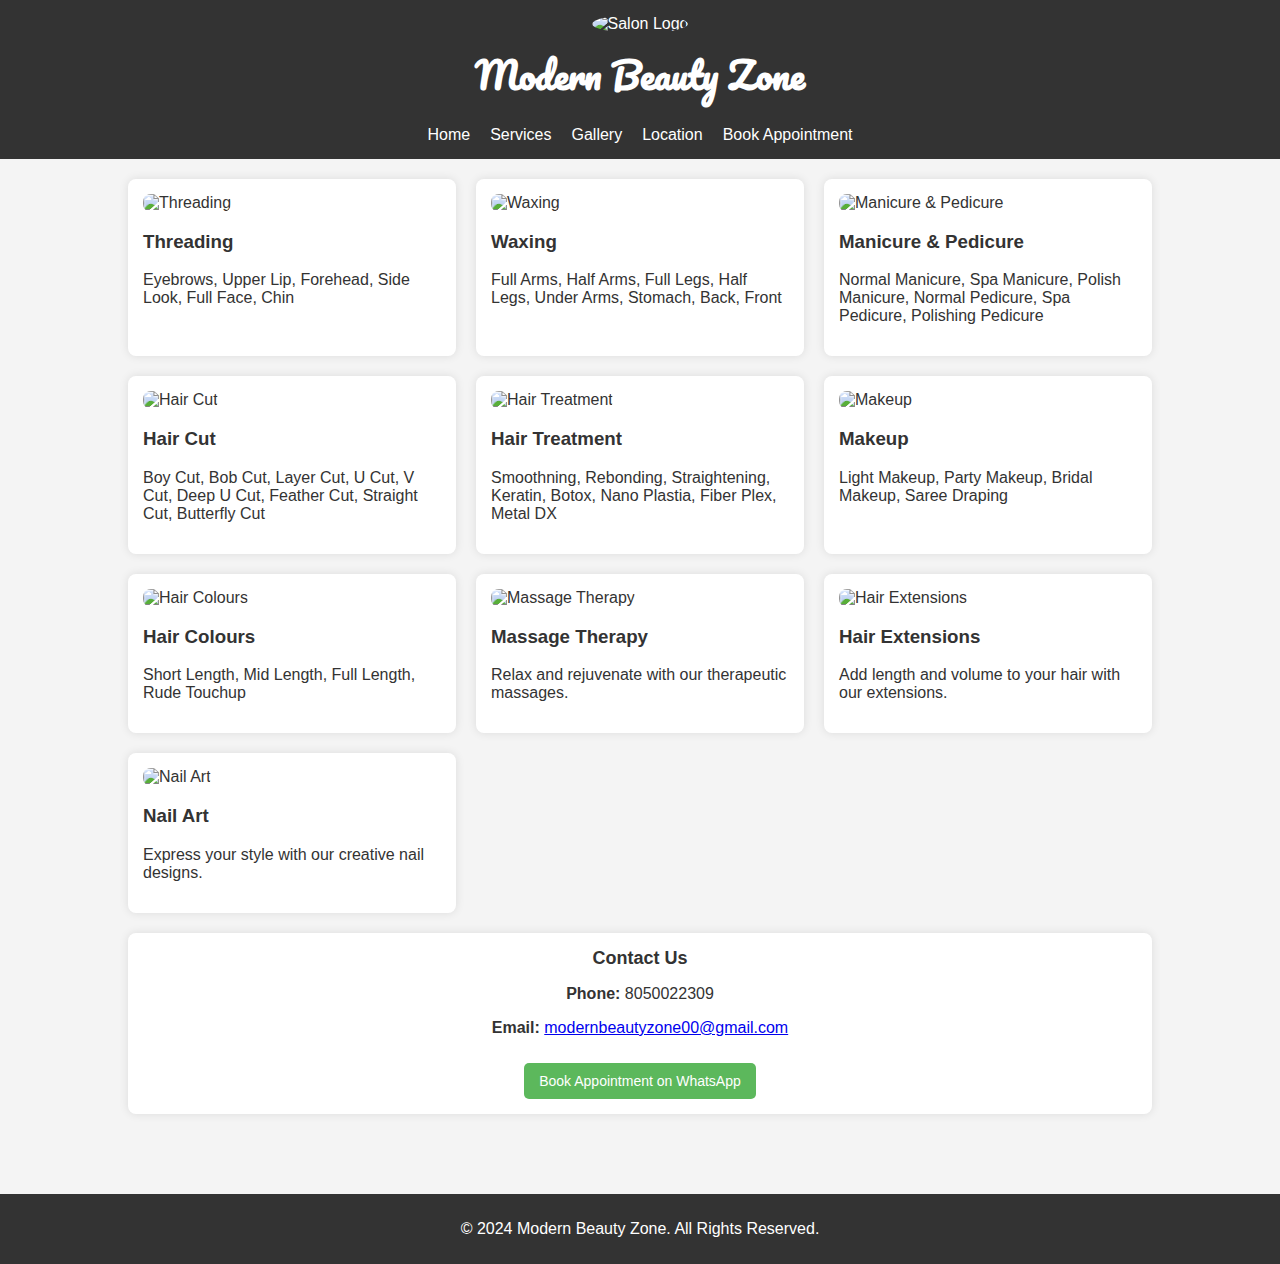
==== gallery.html @ 43139897 "Create gallery.html" ====
<!DOCTYPE html>
<html lang="en">
<head>
    <meta charset="UTF-8">
    <meta name="viewport" content="width=device-width, initial-scale=1.0">
    <title>Modern Beauty Zone</title>
    <link rel="icon" type="image/x-icon" href="jpeg-01-30.jpg">
    <link href="https://fonts.googleapis.com/css2?family=Roboto:wght@700&family=Pacifico&display=swap" rel="stylesheet">
    <style>
        /* Mobile First Styles */
        body {
            font-family: Arial, sans-serif;
            margin: 0;
            padding: 0;
            color: #333;
            background-color: #f4f4f4;
            display: flex;
            flex-direction: column;
            min-height: 100vh;
        }
        header {
            background: #333;
            color: #fff;
            padding: 15px;
            display: flex;
            flex-direction: column;
            align-items: center;
            justify-content: center;
            text-align: center;
        }
        header .logo img {
            width: 60px;
            height: 60px;
            border-radius: 50%;
            object-fit: cover;
        }
        header h1 {
            margin: 10px 0;
            font-size: 24px;
            font-family: 'Pacifico', cursive; /* Updated font */
            color: #fff;
        }
        nav {
            margin-top: 10px;
        }
        nav ul {
            list-style: none;
            padding: 0;
            margin: 0;
            display: flex;
            flex-direction: column;
            align-items: center;
        }
        nav ul li {
            margin: 5px 0;
        }
        nav ul li a {
            color: #fff;
            text-decoration: none;
            font-size: 14px;
        }
        .container {
            width: 95%;
            margin: 0 auto;
            padding: 20px;
            padding-bottom: 80px;
            flex: 1;
        }
        .services {
            display: grid;
            grid-template-columns: 1fr;
            gap: 15px;
        }
        .service {
            background: #fff;
            padding: 15px;
            border-radius: 8px;
            box-shadow: 0 0 10px rgba(0,0,0,0.1);
        }
        .service img {
            width: 100%;
            border-radius: 8px;
        }
        .contact {
            background: #fff;
            padding: 15px;
            border-radius: 8px;
            box-shadow: 0 0 10px rgba(0,0,0,0.1);
            margin-top: 20px;
            text-align: center;
        }
        .contact h2 {
            margin-top: 0;
            font-size: 18px;
        }
        .button {
            display: inline-block;
            background: #5cb85c;
            color: #fff;
            padding: 10px 15px;
            border-radius: 5px;
            text-decoration: none;
            font-size: 14px;
            margin-top: 10px;
        }
        .button:hover {
            background: #4cae4c;
        }
        footer {
            background: #333;
            color: #fff;
            text-align: center;
            padding: 10px 0;
            width: 100%;
            position: relative;
            display: flex;
            align-items: center;
            justify-content: center;
        }

        /* Tablet and Larger Devices */
        @media (min-width: 600px) {
            header .logo img {
                width: 80px;
                height: 80px;
            }
            header h1 {
                font-size: 30px; /* Adjusted font size for tablets */
            }
            nav ul {
                flex-direction: row;
            }
            nav ul li {
                margin: 0 10px;
            }
            nav ul li a {
                font-size: 16px;
            }
            .container {
                width: 90%;
            }
            .services {
                grid-template-columns: repeat(auto-fill, minmax(300px, 1fr));
                gap: 20px;
            }
        }

        /* Desktop and Larger Devices */
        @media (min-width: 992px) {
            header .logo img {
                width: 100px;
                height: 100px;
            }
            header h1 {
                font-size: 36px; /* Adjusted font size for desktop */
            }
            nav ul {
                flex-direction: row;
            }
            .container {
                width: 80%;
            }
        }
    </style>
</head>
<body>

    <header>
        <div class="logo">
            <img src="jpeg-01-30.jpg" alt="Salon Logo">
        </div>
        <div class="info">
            <h1>Modern Beauty Zone</h1>
        </div>
        <nav>
            <ul>
                <li><a href="index.html">Home</a></li>
                <li><a href="services.html">Services</a></li>
                <li><a href="gallery.html">Gallery</a></li>
                <li><a href="location.html">Location</a></li>
                <li><a href="book.html">Book Appointment</a></li>
            </ul>
        </nav>
    </header>

    <div class="container">
        <div class="services">
            <div class="service">
                <img src="https://wallpaperaccess.com/full/4183624.jpg" alt="Threading">
                <h3>Threading</h3>
                <p>Eyebrows, Upper Lip, Forehead, Side Look, Full Face, Chin</p>
            </div>
            <div class="service">
                <img src="https://th.bing.com/th/id/OIP.UWe7AJSC8fs_Miz0h7gtSQHaE7?rs=1&pid=ImgDetMain" alt="Waxing">
                <h3>Waxing</h3>
                <p>Full Arms, Half Arms, Full Legs, Half Legs, Under Arms, Stomach, Back, Front</p>
            </div>
            <div class="service">
                <img src="https://th.bing.com/th/id/OIP.8YhXOmx2s8zDQkLFRNFKtAHaDp?rs=1&pid=ImgDetMain" alt="Manicure & Pedicure">
                <h3>Manicure & Pedicure</h3>
                <p>Normal Manicure, Spa Manicure, Polish Manicure, Normal Pedicure, Spa Pedicure, Polishing Pedicure</p>
            </div>
            <div class="service">
                <img src="https://www.rd.com/wp-content/uploads/2019/06/man-haircut-1-760x506.jpg" alt="Hair Cut">
                <h3>Hair Cut</h3>
                <p>Boy Cut, Bob Cut, Layer Cut, U Cut, V Cut, Deep U Cut, Feather Cut, Straight Cut, Butterfly Cut</p>
            </div>
            <div class="service">
                <img src="https://hairstylecamp.com/wp-content/uploads/Hair-smoothening-treatment.jpg" alt="Hair Treatment">
                <h3>Hair Treatment</h3>
                <p>Smoothning, Rebonding, Straightening, Keratin, Botox, Nano Plastia, Fiber Plex, Metal DX</p>
            </div>
            <div class="service">
                <img src="https://thumbs.dreamstime.com/b/woman-applying-makeup-27610019.jpg" alt="Makeup">
                <h3>Makeup</h3>
                <p>Light Makeup, Party Makeup, Bridal Makeup, Saree Draping</p>
            </div>
            <div class="service">
                <img src="https://i.pinimg.com/originals/fd/34/92/fd34920007d17e7e2f99485a3deba901.jpg" alt="Hair Colours">
                <h3>Hair Colours</h3>
                <p>Short Length, Mid Length, Full Length, Rude Touchup</p>
            </div>
            <div class="service">
                <img src="https://th.bing.com/th/id/OIP.0xUl2n4zAk9GWJy10TAvSQHaLH?w=1024&h=1536&rs=1&pid=ImgDetMain" alt="Massage Therapy">
                <h3>Massage Therapy</h3>
                <p>Relax and rejuvenate with our therapeutic massages.</p>
            </div>
            <div class="service">
                <img src="https://st2.depositphotos.com/1965665/8295/i/450/depositphotos_82958774-stock-photo-hair-extensions.jpg" alt="Hair Extensions">
                <h3>Hair Extensions</h3>
                <p>Add length and volume to your hair with our extensions.</p>
            </div>
            <div class="service">
                <img src="https://www.magicnailsdenver.com/wp-content/uploads/2019/05/magic-nails-enhancements-700x700.jpg" alt="Nail Art">
                <h3>Nail Art</h3>
                <p>Express your style with our creative nail designs.</p>
            </div>
        </div>

        <div class="contact">
            <h2>Contact Us</h2>
            <p><strong>Phone:</strong> 8050022309</p>
            <p><strong>Email:</strong> <a href="mailto:modernbeautyzone00@gmail.com">modernbeautyzone00@gmail.com</a></p>
            <a href="https://wa.me/+918050022309" class="button" target="_blank">Book Appointment on WhatsApp</a>
        </div>
    </div>

    <footer>
        <p>&copy; 2024 Modern Beauty Zone. All Rights Reserved.</p>
    </footer>

</body>
</html>
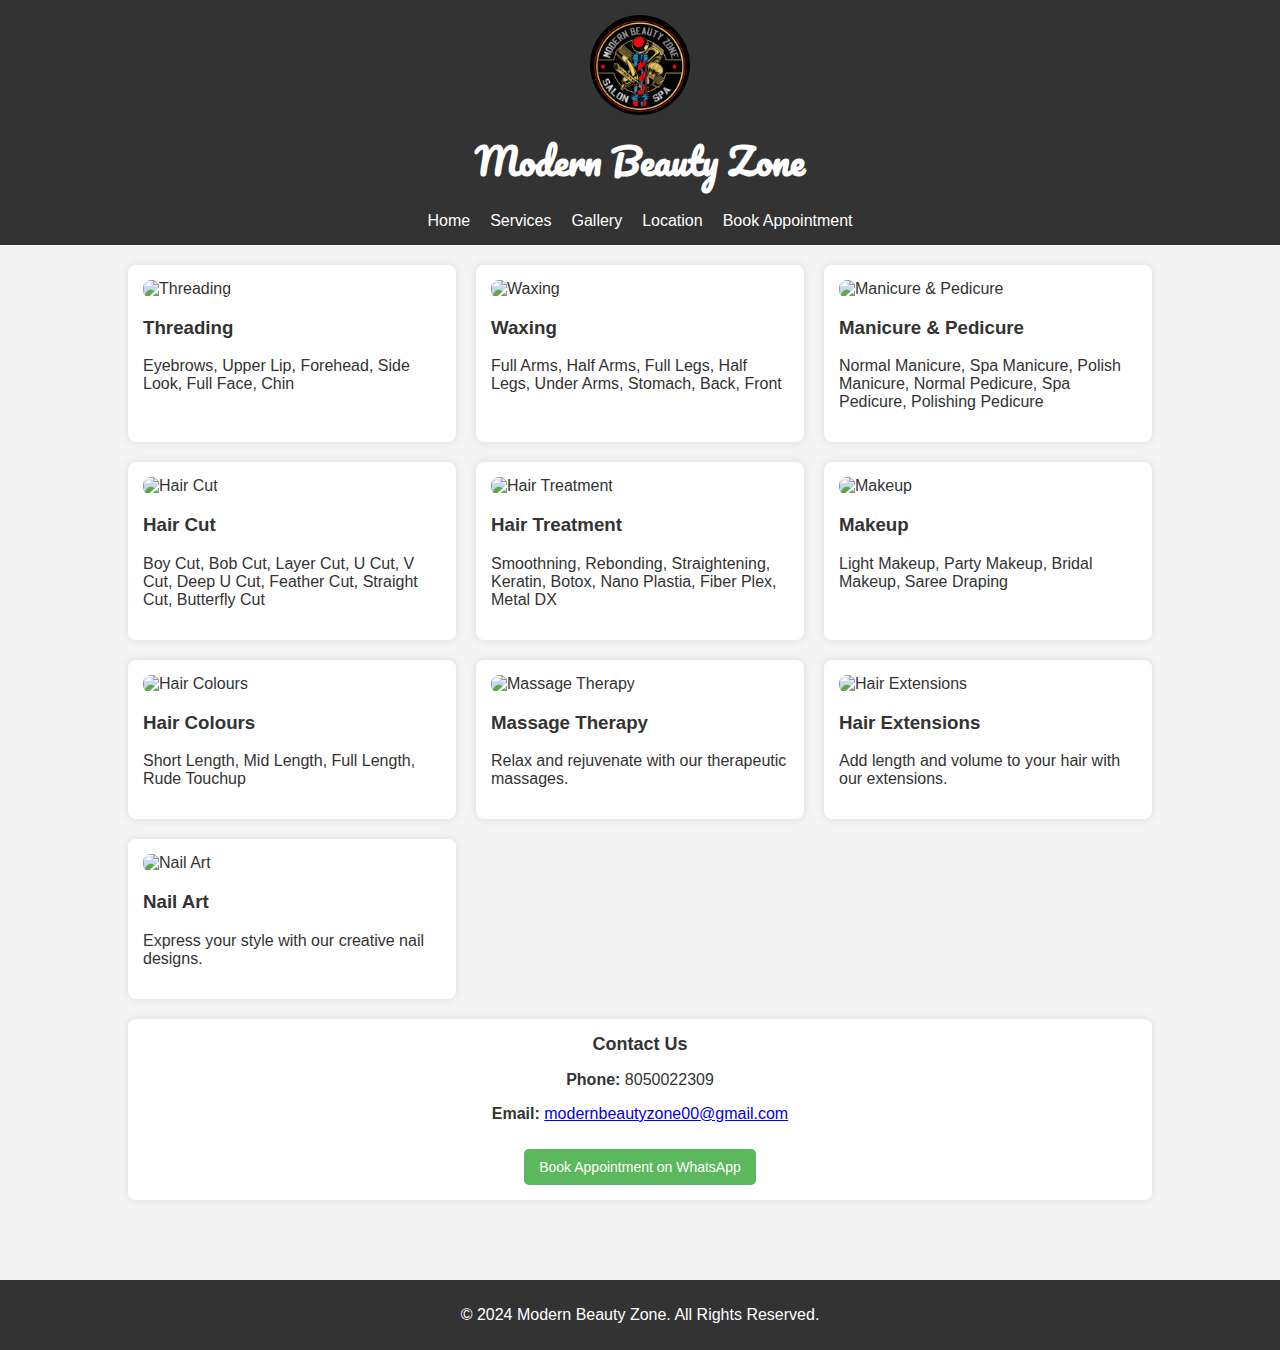
==== commit c9b9d245: "Update gallery.html" ====
--- a/gallery.html
+++ b/gallery.html
@@ -167,7 +167,7 @@
 
     <header>
         <div class="logo">
-            <img src="jpeg-01-30.jpg" alt="Salon Logo">
+            <img src="jpeg-01-30 (1).jpg" alt="Salon Logo">
         </div>
         <div class="info">
             <h1>Modern Beauty Zone</h1>
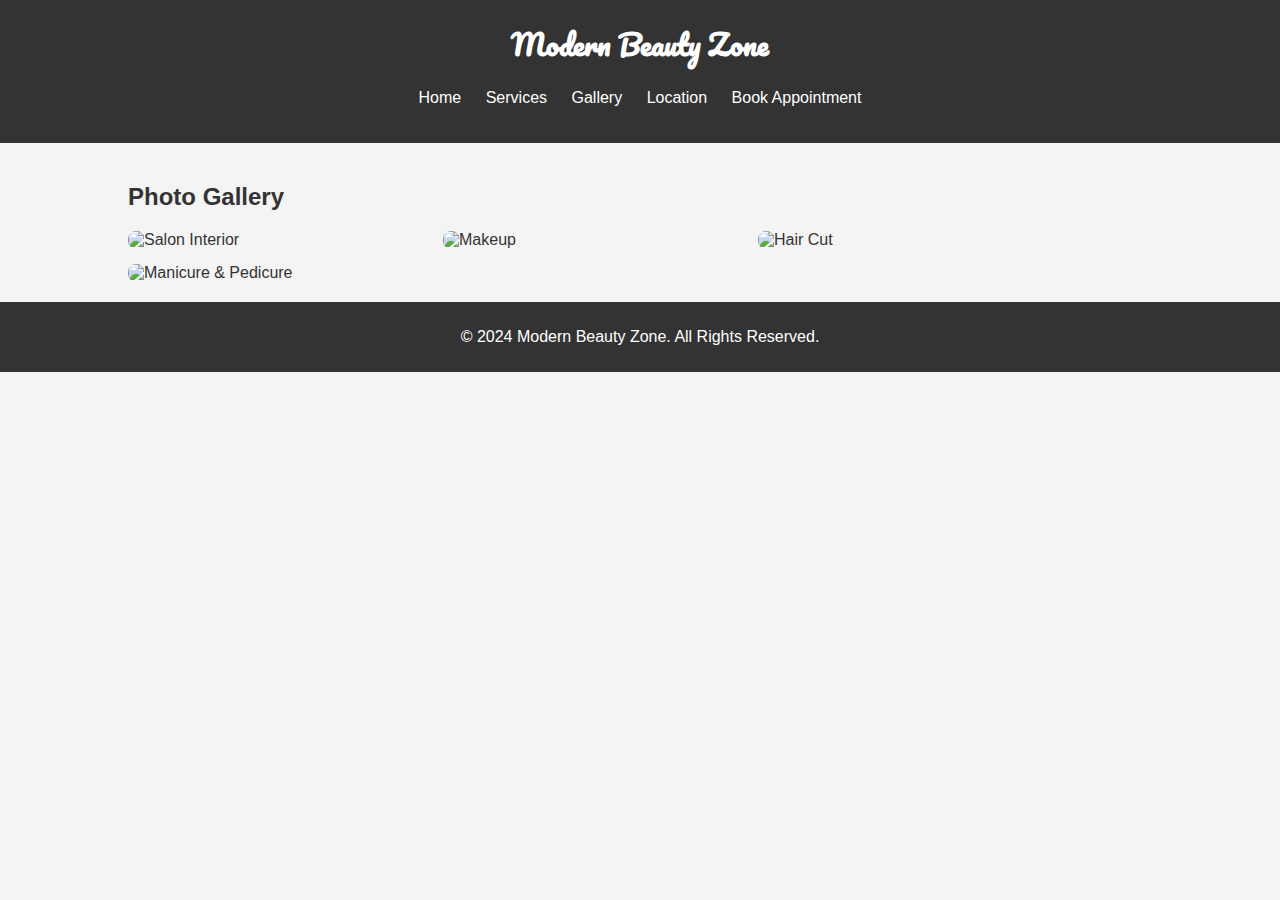
==== commit 55db7e29: "Update gallery.html" ====
--- a/gallery.html
+++ b/gallery.html
@@ -3,175 +3,73 @@
 <head>
     <meta charset="UTF-8">
     <meta name="viewport" content="width=device-width, initial-scale=1.0">
-    <title>Modern Beauty Zone</title>
+    <title>Gallery - Modern Beauty Zone</title>
     <link rel="icon" type="image/x-icon" href="jpeg-01-30.jpg">
     <link href="https://fonts.googleapis.com/css2?family=Roboto:wght@700&family=Pacifico&display=swap" rel="stylesheet">
     <style>
-        /* Mobile First Styles */
         body {
             font-family: Arial, sans-serif;
             margin: 0;
             padding: 0;
             color: #333;
             background-color: #f4f4f4;
-            display: flex;
-            flex-direction: column;
-            min-height: 100vh;
         }
         header {
             background: #333;
             color: #fff;
-            padding: 15px;
-            display: flex;
-            flex-direction: column;
-            align-items: center;
-            justify-content: center;
+            padding: 20px 0;
             text-align: center;
         }
-        header .logo img {
-            width: 60px;
-            height: 60px;
-            border-radius: 50%;
-            object-fit: cover;
-        }
         header h1 {
-            margin: 10px 0;
-            font-size: 24px;
-            font-family: 'Pacifico', cursive; /* Updated font */
-            color: #fff;
+            margin: 0;
+            font-family: 'Pacifico', cursive;
+            font-size: 28px;
         }
         nav {
-            margin-top: 10px;
+            margin-top: 20px;
         }
         nav ul {
             list-style: none;
             padding: 0;
-            margin: 0;
-            display: flex;
-            flex-direction: column;
-            align-items: center;
         }
         nav ul li {
-            margin: 5px 0;
+            display: inline;
+            margin: 0 10px;
         }
         nav ul li a {
             color: #fff;
             text-decoration: none;
-            font-size: 14px;
+        }
+        nav ul li a:hover {
+            text-decoration: underline;
         }
         .container {
-            width: 95%;
+            width: 80%;
             margin: 0 auto;
             padding: 20px;
-            padding-bottom: 80px;
-            flex: 1;
         }
-        .services {
-            display: grid;
-            grid-template-columns: 1fr;
+        .gallery {
+            display: flex;
+            flex-wrap: wrap;
             gap: 15px;
         }
-        .service {
-            background: #fff;
-            padding: 15px;
+        .gallery img {
+            width: 100%;
+            max-width: 300px;
+            height: auto;
             border-radius: 8px;
-            box-shadow: 0 0 10px rgba(0,0,0,0.1);
-        }
-        .service img {
-            width: 100%;
-            border-radius: 8px;
-        }
-        .contact {
-            background: #fff;
-            padding: 15px;
-            border-radius: 8px;
-            box-shadow: 0 0 10px rgba(0,0,0,0.1);
-            margin-top: 20px;
-            text-align: center;
-        }
-        .contact h2 {
-            margin-top: 0;
-            font-size: 18px;
-        }
-        .button {
-            display: inline-block;
-            background: #5cb85c;
-            color: #fff;
-            padding: 10px 15px;
-            border-radius: 5px;
-            text-decoration: none;
-            font-size: 14px;
-            margin-top: 10px;
-        }
-        .button:hover {
-            background: #4cae4c;
         }
         footer {
             background: #333;
             color: #fff;
             text-align: center;
             padding: 10px 0;
-            width: 100%;
-            position: relative;
-            display: flex;
-            align-items: center;
-            justify-content: center;
-        }
-
-        /* Tablet and Larger Devices */
-        @media (min-width: 600px) {
-            header .logo img {
-                width: 80px;
-                height: 80px;
-            }
-            header h1 {
-                font-size: 30px; /* Adjusted font size for tablets */
-            }
-            nav ul {
-                flex-direction: row;
-            }
-            nav ul li {
-                margin: 0 10px;
-            }
-            nav ul li a {
-                font-size: 16px;
-            }
-            .container {
-                width: 90%;
-            }
-            .services {
-                grid-template-columns: repeat(auto-fill, minmax(300px, 1fr));
-                gap: 20px;
-            }
-        }
-
-        /* Desktop and Larger Devices */
-        @media (min-width: 992px) {
-            header .logo img {
-                width: 100px;
-                height: 100px;
-            }
-            header h1 {
-                font-size: 36px; /* Adjusted font size for desktop */
-            }
-            nav ul {
-                flex-direction: row;
-            }
-            .container {
-                width: 80%;
-            }
         }
     </style>
 </head>
 <body>
-
     <header>
-        <div class="logo">
-            <img src="jpeg-01-30 (1).jpg" alt="Salon Logo">
-        </div>
-        <div class="info">
-            <h1>Modern Beauty Zone</h1>
-        </div>
+        <h1>Modern Beauty Zone</h1>
         <nav>
             <ul>
                 <li><a href="index.html">Home</a></li>
@@ -184,70 +82,17 @@
     </header>
 
     <div class="container">
-        <div class="services">
-            <div class="service">
-                <img src="https://wallpaperaccess.com/full/4183624.jpg" alt="Threading">
-                <h3>Threading</h3>
-                <p>Eyebrows, Upper Lip, Forehead, Side Look, Full Face, Chin</p>
-            </div>
-            <div class="service">
-                <img src="https://th.bing.com/th/id/OIP.UWe7AJSC8fs_Miz0h7gtSQHaE7?rs=1&pid=ImgDetMain" alt="Waxing">
-                <h3>Waxing</h3>
-                <p>Full Arms, Half Arms, Full Legs, Half Legs, Under Arms, Stomach, Back, Front</p>
-            </div>
-            <div class="service">
-                <img src="https://th.bing.com/th/id/OIP.8YhXOmx2s8zDQkLFRNFKtAHaDp?rs=1&pid=ImgDetMain" alt="Manicure & Pedicure">
-                <h3>Manicure & Pedicure</h3>
-                <p>Normal Manicure, Spa Manicure, Polish Manicure, Normal Pedicure, Spa Pedicure, Polishing Pedicure</p>
-            </div>
-            <div class="service">
-                <img src="https://www.rd.com/wp-content/uploads/2019/06/man-haircut-1-760x506.jpg" alt="Hair Cut">
-                <h3>Hair Cut</h3>
-                <p>Boy Cut, Bob Cut, Layer Cut, U Cut, V Cut, Deep U Cut, Feather Cut, Straight Cut, Butterfly Cut</p>
-            </div>
-            <div class="service">
-                <img src="https://hairstylecamp.com/wp-content/uploads/Hair-smoothening-treatment.jpg" alt="Hair Treatment">
-                <h3>Hair Treatment</h3>
-                <p>Smoothning, Rebonding, Straightening, Keratin, Botox, Nano Plastia, Fiber Plex, Metal DX</p>
-            </div>
-            <div class="service">
-                <img src="https://thumbs.dreamstime.com/b/woman-applying-makeup-27610019.jpg" alt="Makeup">
-                <h3>Makeup</h3>
-                <p>Light Makeup, Party Makeup, Bridal Makeup, Saree Draping</p>
-            </div>
-            <div class="service">
-                <img src="https://i.pinimg.com/originals/fd/34/92/fd34920007d17e7e2f99485a3deba901.jpg" alt="Hair Colours">
-                <h3>Hair Colours</h3>
-                <p>Short Length, Mid Length, Full Length, Rude Touchup</p>
-            </div>
-            <div class="service">
-                <img src="https://th.bing.com/th/id/OIP.0xUl2n4zAk9GWJy10TAvSQHaLH?w=1024&h=1536&rs=1&pid=ImgDetMain" alt="Massage Therapy">
-                <h3>Massage Therapy</h3>
-                <p>Relax and rejuvenate with our therapeutic massages.</p>
-            </div>
-            <div class="service">
-                <img src="https://st2.depositphotos.com/1965665/8295/i/450/depositphotos_82958774-stock-photo-hair-extensions.jpg" alt="Hair Extensions">
-                <h3>Hair Extensions</h3>
-                <p>Add length and volume to your hair with our extensions.</p>
-            </div>
-            <div class="service">
-                <img src="https://www.magicnailsdenver.com/wp-content/uploads/2019/05/magic-nails-enhancements-700x700.jpg" alt="Nail Art">
-                <h3>Nail Art</h3>
-                <p>Express your style with our creative nail designs.</p>
-            </div>
-        </div>
-
-        <div class="contact">
-            <h2>Contact Us</h2>
-            <p><strong>Phone:</strong> 8050022309</p>
-            <p><strong>Email:</strong> <a href="mailto:modernbeautyzone00@gmail.com">modernbeautyzone00@gmail.com</a></p>
-            <a href="https://wa.me/+918050022309" class="button" target="_blank">Book Appointment on WhatsApp</a>
+        <h2>Photo Gallery</h2>
+        <div class="gallery">
+            <img src="https://via.placeholder.com/300x200?text=Salon+Interior" alt="Salon Interior">
+            <img src="https://via.placeholder.com/300x200?text=Makeup" alt="Makeup">
+            <img src="https://via.placeholder.com/300x200?text=Hair+Cut" alt="Hair Cut">
+            <img src="https://via.placeholder.com/300x200?text=Manicure+%26+Pedicure" alt="Manicure & Pedicure">
         </div>
     </div>
 
     <footer>
         <p>&copy; 2024 Modern Beauty Zone. All Rights Reserved.</p>
     </footer>
-
 </body>
 </html>
